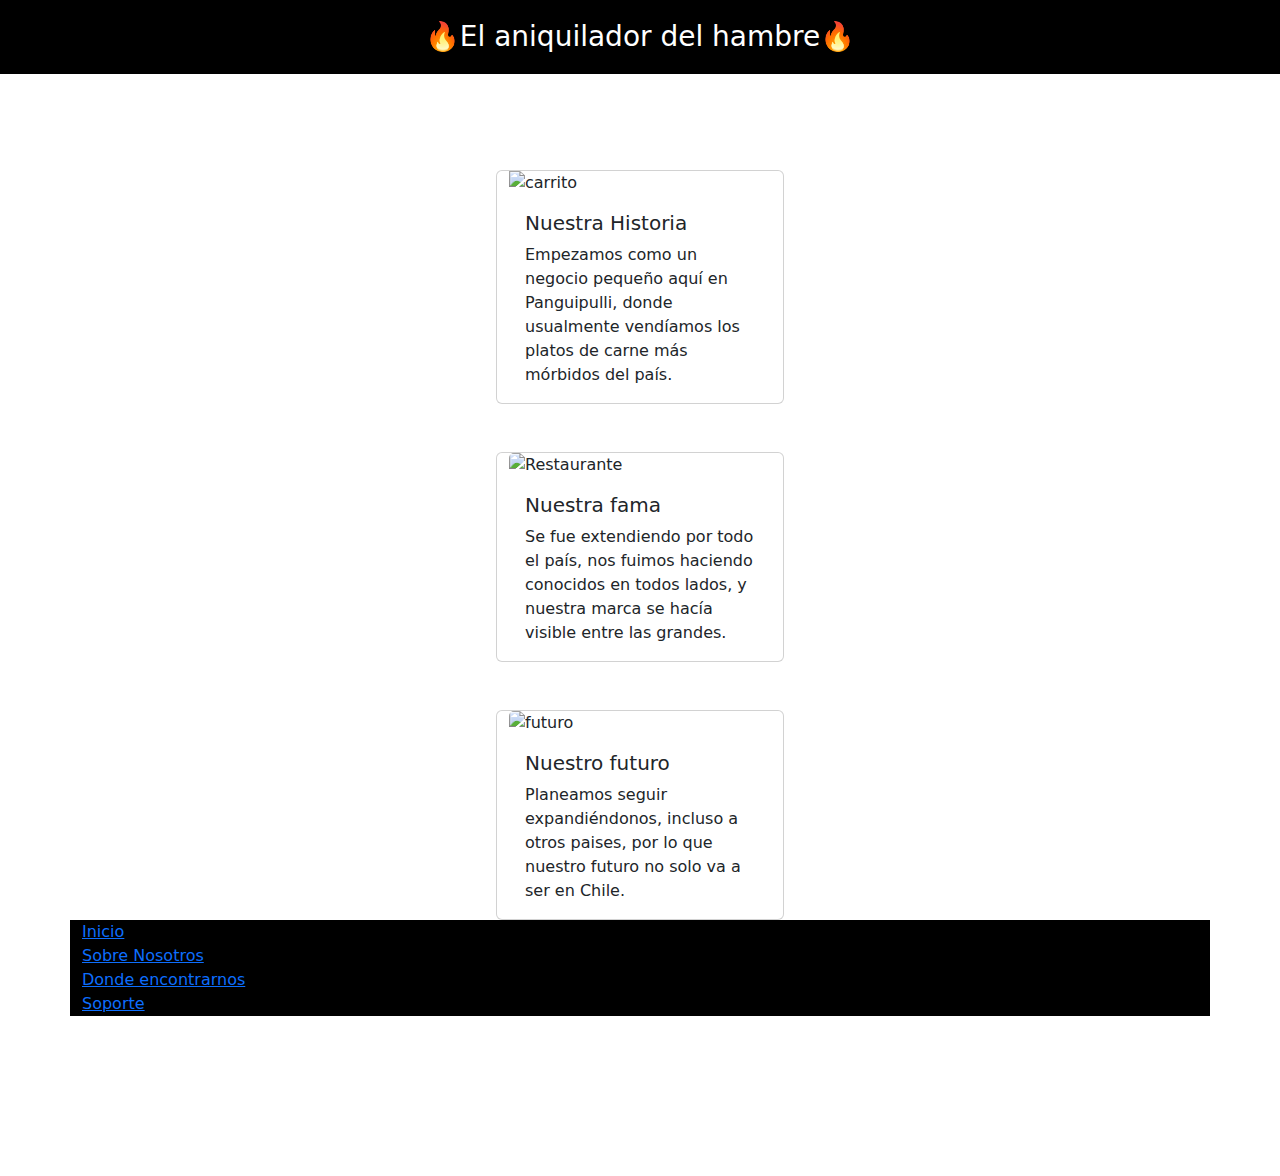
==== Historia.html @ abd52fe9 "Página sobre historia" ====
<!DOCTYPE html>
<html lang="en">
<head>
    <meta charset="UTF-8">
    <meta name="viewport" content="width=device-width, initial-scale=1.0">
    <title>Document</title>
    <link rel="stylesheet" href="Estilos/estilo historia.css">
</head>
<link href="https://cdn.jsdelivr.net/npm/bootstrap@5.3.3/dist/css/bootstrap.min.css" rel="stylesheet">
<header class="bg-black text-white text-center py-3 fs-3">
    🔥El aniquilador del hambre🔥
</header>
<h1 style="color: white; text-align: center;">Nuestra historia</h1>
<div class="container my-5">
  <div class="row justify-content-center">
<div class="card" style="width: 18rem;" style="color: black; text-align: center;">
    <img src="Imagenes/images.jpeg" "card-img-top" alt="carrito">
    <div class="card-body">
      <h5 class="card-title">Nuestra Historia</h5>
      <p class="card-text">Empezamos como un negocio pequeño aquí en Panguipulli, donde usualmente vendíamos los platos de carne más mórbidos del país.</p>
    </div>
  </div>
  <div class="container my-5">
    <div class="row justify-content-center">
  <div class="card" style="width: 18rem;" style="color: black; text-align: center;">
      <img src="Imagenes/pexels-photo-1581384.jpeg" class="card-img-top" alt="Restaurante">
      <div class="card-body">
        <h5 class="card-title">Nuestra fama</h5>
        <p class="card-text">Se fue extendiendo por todo el país, nos fuimos haciendo conocidos en todos lados, y nuestra marca se hacía visible entre las grandes.</p>
      </div>
    </div>
    <div class="container my-5">
        <div class="row justify-content-center">
      <div class="card" style="width: 18rem;" style="color: black; text-align: center;">
          <img src="Imagenes/El_futuro.jpg" class="card-img-top" alt="futuro">
          <div class="card-body">
            <h5 class="card-title">Nuestro futuro</h5>
            <p class="card-text">Planeamos seguir expandiéndonos, incluso a otros paises, por lo que nuestro futuro no solo va a ser en Chile.</p>
          </div>
        </div>
        <ul style="color: rgb(255, 255, 255); background-color: rgb(0, 0, 0);">
    
            <li><a href="Index.html">Inicio</a></li>
            <li><a href="Historia.html">Sobre Nosotros</a></li>
            <li><a href="Localizaciones.html">Donde encontrarnos</a></li>
            <li><a href="Soporte.html">Soporte</a></li>
    
        </ul>
</html>
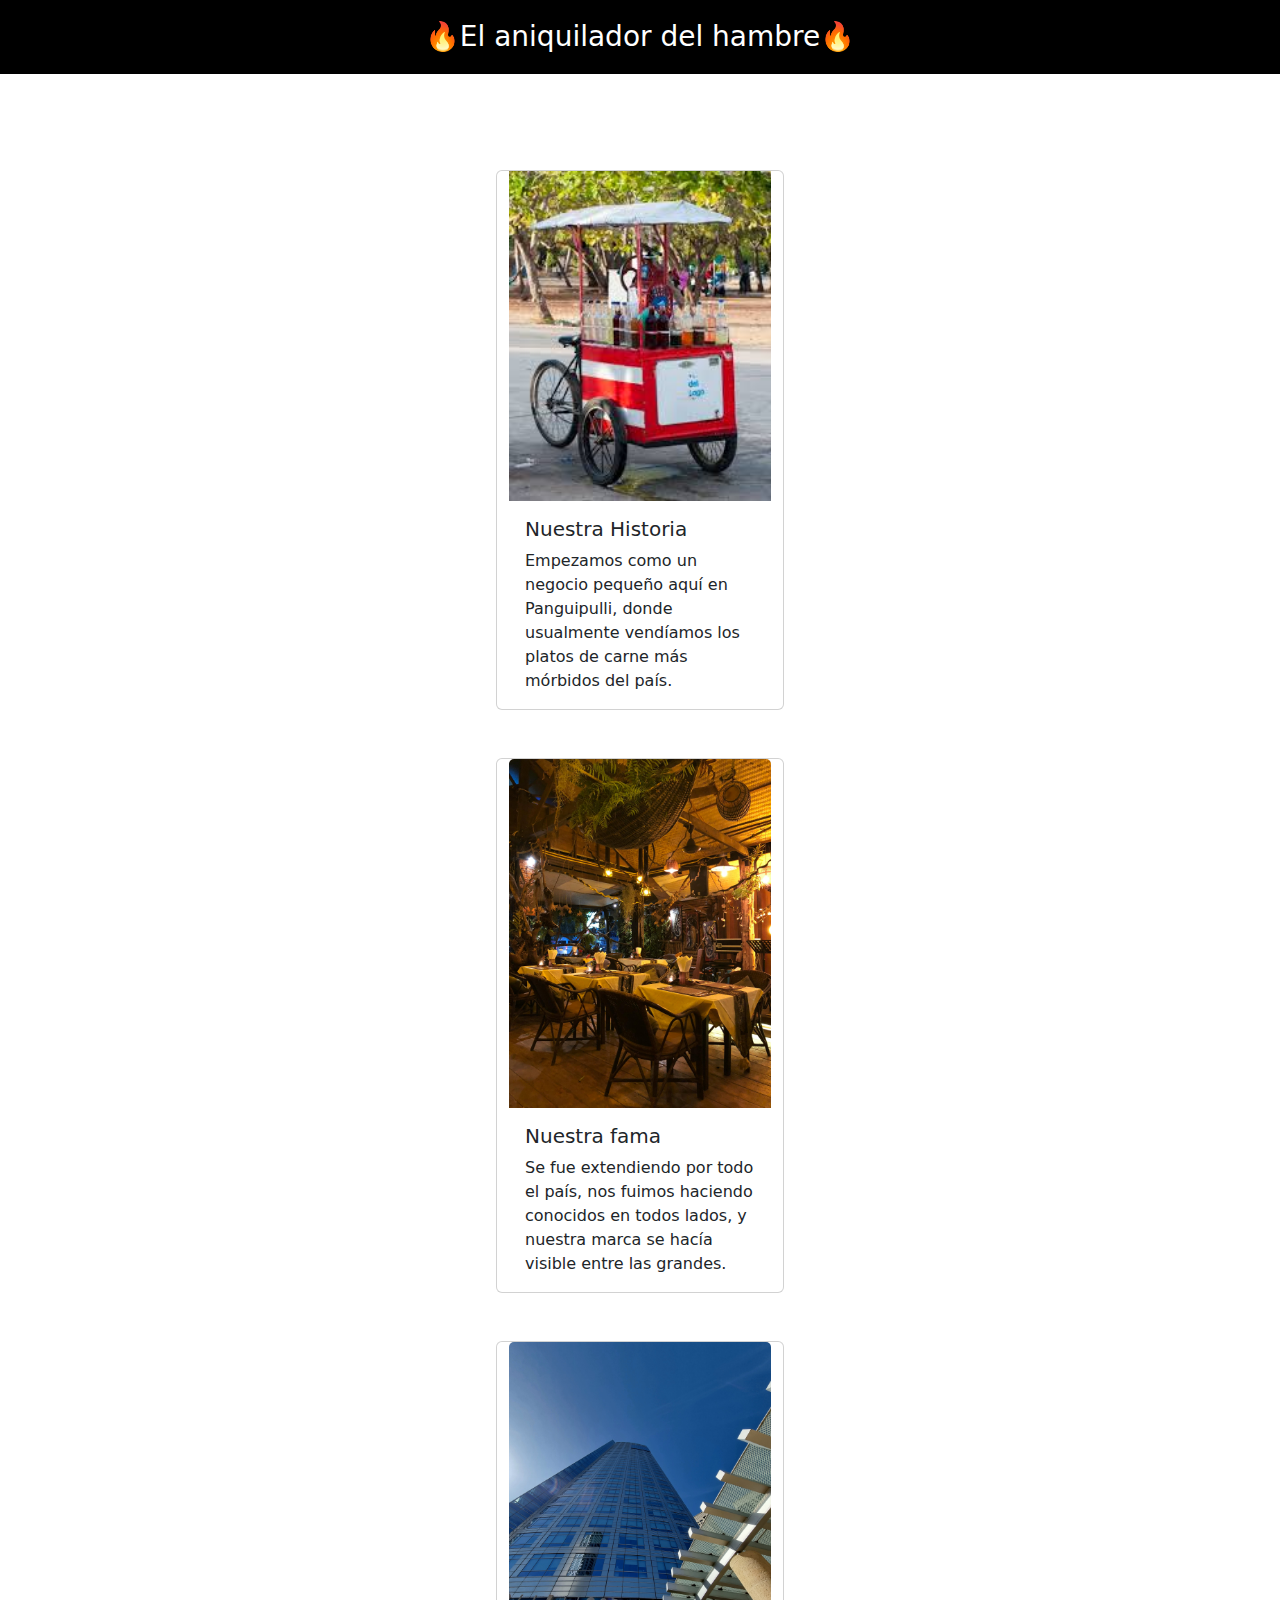
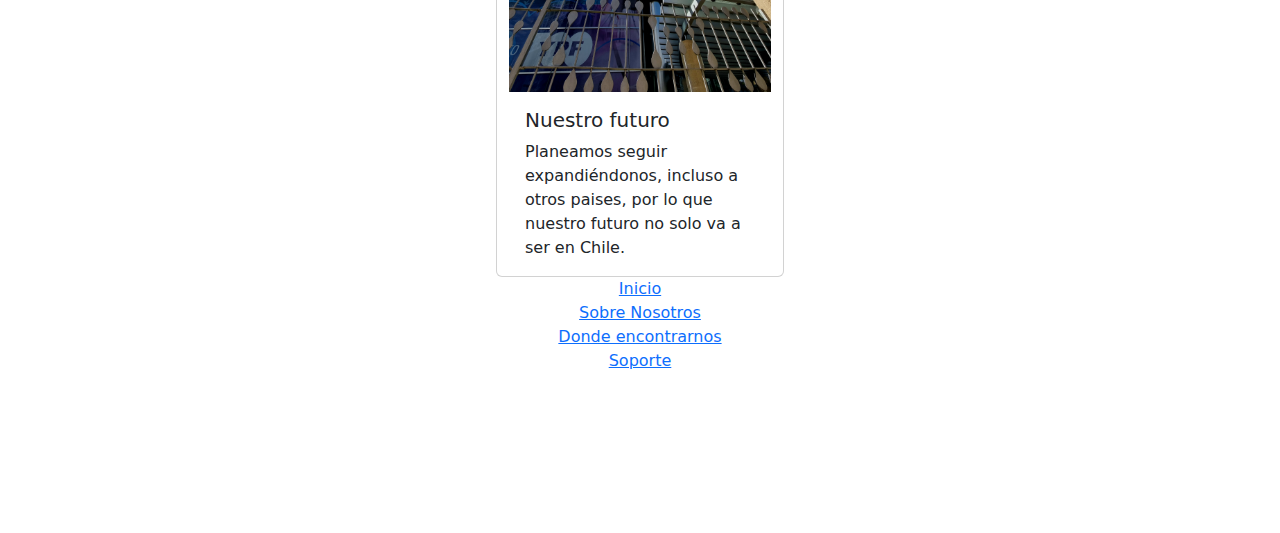
==== commit 4de5f88a: "Add files via upload" ====
--- a/Historia.html
+++ b/Historia.html
@@ -38,7 +38,7 @@
             <p class="card-text">Planeamos seguir expandiéndonos, incluso a otros paises, por lo que nuestro futuro no solo va a ser en Chile.</p>
           </div>
         </div>
-        <ul style="color: rgb(255, 255, 255); background-color: rgb(0, 0, 0);">
+        <ul style="color: rgb(255, 255, 255); text-align: center;">
     
             <li><a href="Index.html">Inicio</a></li>
             <li><a href="Historia.html">Sobre Nosotros</a></li>
